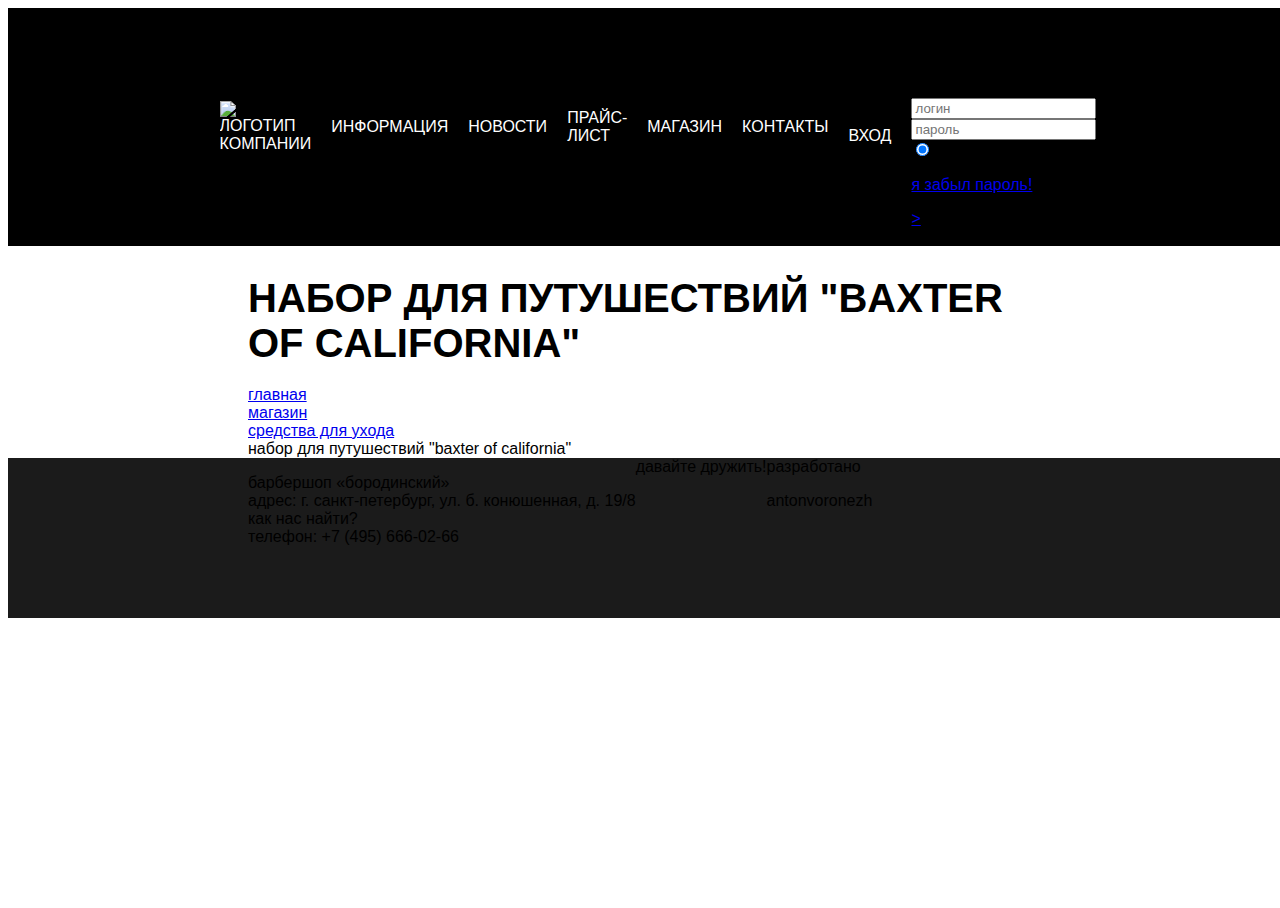
==== item.html @ c0f87596 "add item top block" ====
<!-- +++++++++++++++++++++ -->
<!--     AntonVoronezh     -->
<!-- +++++++++++++++++++++ -->
<!DOCTYPE html>
<html lang="ru-Ru">

<head>
    <meta charset="UTF-8">
    <meta name="viewport" content="width=800, initial-scale=1.0">
    <meta http-equiv="X-UA-Compatible" content="ie=edge">
    <link rel="stylesheet" href="css/main.css">
    <title>Страница для портфолио (макет barbershop)</title>
</head>

<body>
    <!--[if lt IE 8]>
<p class="chromeframe">Похоже, что ты используешь устаревший браузер, друг. Пожалуйста, <a href="http://browsehappy.com/">скачай новый браузер абсолютно бесплатно</a> или <a href="http://www.google.com/chromeframe/?redirect=true">активируй Google Chrome Frame</a></p>
<![endif]-->
    <div class="wrapper">
        <!-- start wrapper__content -->
        <div class="wrapper__content wrapper__content--all">
            <!-- start header -->
            <header class="header">
                <!-- start container -->
                <div class="container header--container">
                    <!-- start site navigation -->
                    <nav class="navigation">
                        <ul class="navigation__list">
                            <!-- start logo -->
                            <li class="navigation__item">
                                <a class="navigation__link" href="index.html">
                                    <img class="navigation__img" src="img/logo/logo-small.png" alt="логотип компании">
                                </a>
                            </li>
                            <!-- end logo -->
                            <li class="navigation__item"><a class="navigation__link" href="info.html">информация</a></li>
                            <li class="navigation__item"><a class="navigation__link" href="news.html">новости</a></li>
                            <li class="navigation__item"><a class="navigation__link" href="price.html">прайс-лист</a></li>
                            <li class="navigation__item"><a class="navigation__link navigation__link--active">магазин</a></li>
                            <li class="navigation__item"><a class="navigation__link" href="contacts.html">контакты</a></li>
                        </ul>
                    </nav>
                    <!-- end site navigation -->
                    <!-- start user navigation -->
                    <section class="user-navigation">
                        <ul class="user-navigation__list">
                            <li class="user-navigation__item">
                                <span class="dropdown"> <a class="user-navigation__link" href="#">вход</a></span>
                            </li>
                        </ul>
                    </section>
                    <!-- end user navigation -->
                    <!-- start personal account form visible-hidden -->
                    <section class="personal-account">
                        <h3 class="info__title">личный кабинет</h3>
                        <p class="info__text">
                            введите свой логин и пароль
                        </p>
                        <form class="login" action="#" method="POST">
                            <input class="login__form-input" type="text" placeholder="логин">
                            <input class="login_form-input" type="password" placeholder="пароль">
                            <div class="login__form-info">
                                <div class="login__form-memorize">
                                    <label>
                                        <input class="login__form-radio" type="radio" name="radio-test" checked>
                                        <span class="login__form-radio-custom"></span>
                                        <span class="label">запомнить меня</span>
                                    </label>
                                </div>
                                <a class="login__form-link" href="#">
                                    <p class="info__text"> я забыл пароль! </p>>
                                </a>
                            </div>
                            <div class="login__link-block">
                                <button type="submit" class="login__form-button">
                                    <span class="login__form-text">
                                        войти
                                    </span>
                                </button>
                        </form>
                    </section>
                    <!-- end personal account form  -->
                </div>
                <!-- end container -->
            </header>
            <!-- end header -->
            <!-- start maincontent -->
            <div class="maincontent">
                <!-- start main -->
                <main class="main">
                    <!-- start container -->
                    <div class="container item--container">
                        <!-- start shop top -->
                        <div class="item-top">
                            <!-- start page title -->
                            <h1 class="title title--item">набор для путушествий "baxter of california"</h1>
                            <!-- end page title -->
                            <!-- start breadcrumbs -->
                            <section class="breadcrumbs">
                                <ul class="breadcrumbs__list">
                                    <li class="breadcrumbs__item"><a class="breadcrumbs__link" href="index.html">главная</a></li>
                                    <li class="breadcrumbs__item"><a class="breadcrumbs__link" href="index.html">магазин</a></li>
                                    <li class="breadcrumbs__item"><a class="breadcrumbs__link" href="index.html">средства для ухода</a></li>
                                    <li class="breadcrumbs__item breadcrumbs__item--active"><a class="breadcrumbs__link">набор для путушествий "baxter of california"</a></li>
                                </ul>
                            </section>
                            <!-- end breadcrumbs -->
                        </div>
                        <!-- end shop top -->
                        <!-- start shop bottom -->
                        <div class="item-bottom">


                        </div>
                        <!-- end shop bottom -->
                    </div>
                    <!-- end container -->
                </main>
                <!-- end main -->
            </div>
            <!-- end maincontent -->
            <!-- start footer -->
            <footer class="footer">
                <!-- start container -->
                <div class="container footer--container">
                    <!-- start footer address -->
                    <section class="address">
                        <p class="address__text info__text--footer-address">
                            барбершоп «бородинский» <br>
                            адрес: г. санкт-петербург, ул. б. конюшенная, д. 19/8 <br>
                            как нас найти? <br>
                            телефон: +7 (495) 666-02-66
                        </p>
                    </section>
                    <!-- end footer address -->
                    <!-- start footer social -->
                    <section class="social">
                        <span class="social__title">
                            давайте дружить!
                        </span>
                        <div class="social__nav">
                            <ul class="social__list">

                                <li class="social__item">
                                    <a class="social__link" href="#" title="vkontakte"><span class="social__block social__block--vk"></span></a>
                                </li>
                                <li class="social__item">
                                    <a class="social__link" href="#" title="facebook"><span class="social__block social__block--fb"></span></a>
                                </li>
                                <li class="social__item">
                                    <a class="social__link" href="#" title="instagram"><span class="social__block social__block--inst"></span></a>
                                </li>
                            </ul>
                        </div>
                    </section>
                    <!-- end footer social -->
                    <!-- start footer signature -->
                    <section class="signature">
                        <span class="signature__title">
                            разработано
                        </span>
                        <p class="signature__block">
                            antonvoronezh
                        </p>
                    </section>
                    <!-- end footer signature -->
                </div>
                <!-- end container -->
            </footer>
            <!-- end footer -->
        </div>
        <!-- end wrapper__content -->

    </div>
</body>

</html>
---- css/main.css ----
/****************************
**      AntonVoronezh
****************************/

@import url('../css/layout/fonts.css');
@import url('../css/layout/normalize.css');
@import url('../css/layout/base.css');
@import url('../css/blocks/navigation.css');
@import url('../css/blocks/personal-account.css');
@import url('../css/blocks/user-navigation.css');
@import url('../css/blocks/index-main-block.css');
@import url('../css/blocks/index-info.css');
@import url('../css/blocks/footer.css');
@import url('../css/blocks/personal-account.css');
@import url('../css/blocks/shop/shop-structure.css');
@import url('../css/blocks/shop/shop-title.css');
@import url('../css/blocks/shop/shop-breadcrumbs.css');
@import url('../css/blocks/shop/shop-filters.css');
@import url('../css/blocks/shop/shop-catalog.css');
@import url('../css/blocks/shop/shop-pagination.css');
@import url('../css/blocks/item/item-structure.css');
@import url('../css/blocks/item/item-title.css');
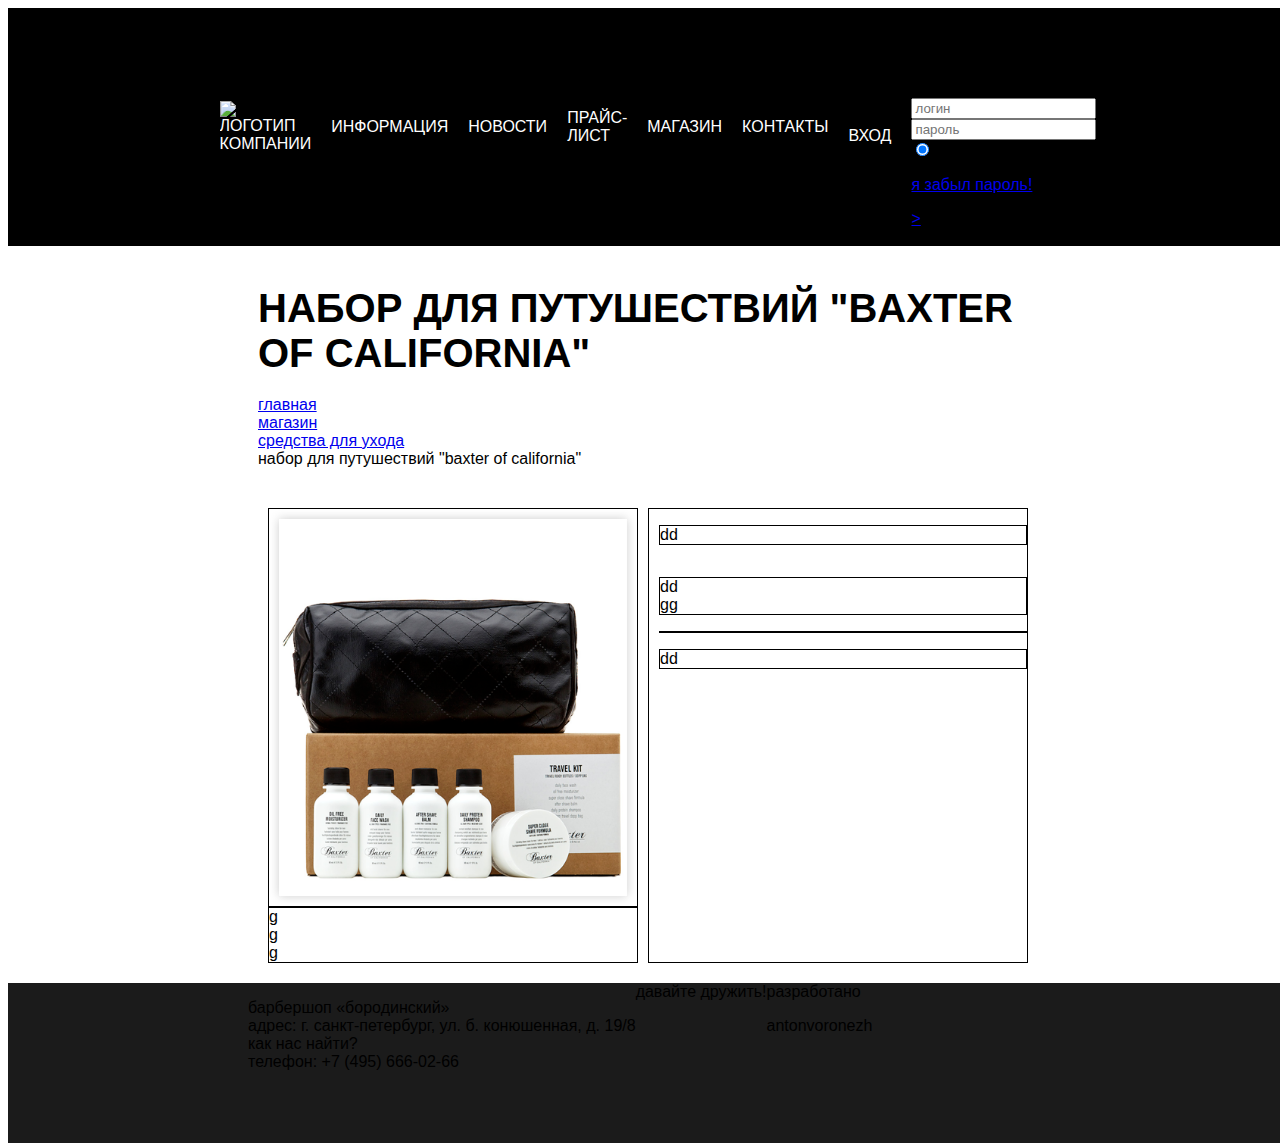
==== commit 03461bad: "add big photo (item.html)" ====
--- a/item.html
+++ b/item.html
@@ -100,8 +100,10 @@
                                 <ul class="breadcrumbs__list">
                                     <li class="breadcrumbs__item"><a class="breadcrumbs__link" href="index.html">главная</a></li>
                                     <li class="breadcrumbs__item"><a class="breadcrumbs__link" href="index.html">магазин</a></li>
-                                    <li class="breadcrumbs__item"><a class="breadcrumbs__link" href="index.html">средства для ухода</a></li>
-                                    <li class="breadcrumbs__item breadcrumbs__item--active"><a class="breadcrumbs__link">набор для путушествий "baxter of california"</a></li>
+                                    <li class="breadcrumbs__item"><a class="breadcrumbs__link" href="index.html">средства
+                                            для ухода</a></li>
+                                    <li class="breadcrumbs__item breadcrumbs__item--active"><a class="breadcrumbs__link">набор
+                                            для путушествий "baxter of california"</a></li>
                                 </ul>
                             </section>
                             <!-- end breadcrumbs -->
@@ -109,8 +111,36 @@
                         <!-- end shop top -->
                         <!-- start shop bottom -->
                         <div class="item-bottom">
-
-
+                            <!-- start item photos -->
+                            <section class="item-photos">
+                                <div class="item-photos__big">
+                                    <img class="item-photos__big-photo" src="img/item/1.png" alt="набор
+                                   для путушествий baxter of california">
+                                </div>
+                                <ul class="item-photos__list">
+                                    <li class="item-photos__item">g</li>
+                                    <li class="item-photos__item">g</li>
+                                    <li class="item-photos__item">g</li>
+                                </ul>
+                            </section>
+                            <!-- end item photos -->
+                            <!-- start item description -->
+                            <section class="item-desc">
+                                <p class="item-desc__articul">
+                                    dd
+                                </p>
+                                <p class="item-desc__text">
+                                    dd <br>gg
+                                </p>
+                                <div class="item-desc__price-buy">
+                                    <!-- <span class="item-card__price">750 Р</span>
+                                    <a class="item-card__link" href="item.html"> КУПИТЬ</a> -->
+                                </div>
+                                <p class="item-card__composition">
+                                    dd
+                                </p>
+                            </section>
+                            <!-- end item description -->
                         </div>
                         <!-- end shop bottom -->
                     </div>
--- a/css/main.css
+++ b/css/main.css
@@ -19,4 +19,5 @@
 @import url('../css/blocks/shop/shop-catalog.css');
 @import url('../css/blocks/shop/shop-pagination.css');
 @import url('../css/blocks/item/item-structure.css');
-@import url('../css/blocks/item/item-title.css');+@import url('../css/blocks/item/item-title.css');
+@import url('../css/blocks/item/item-photos__big.css');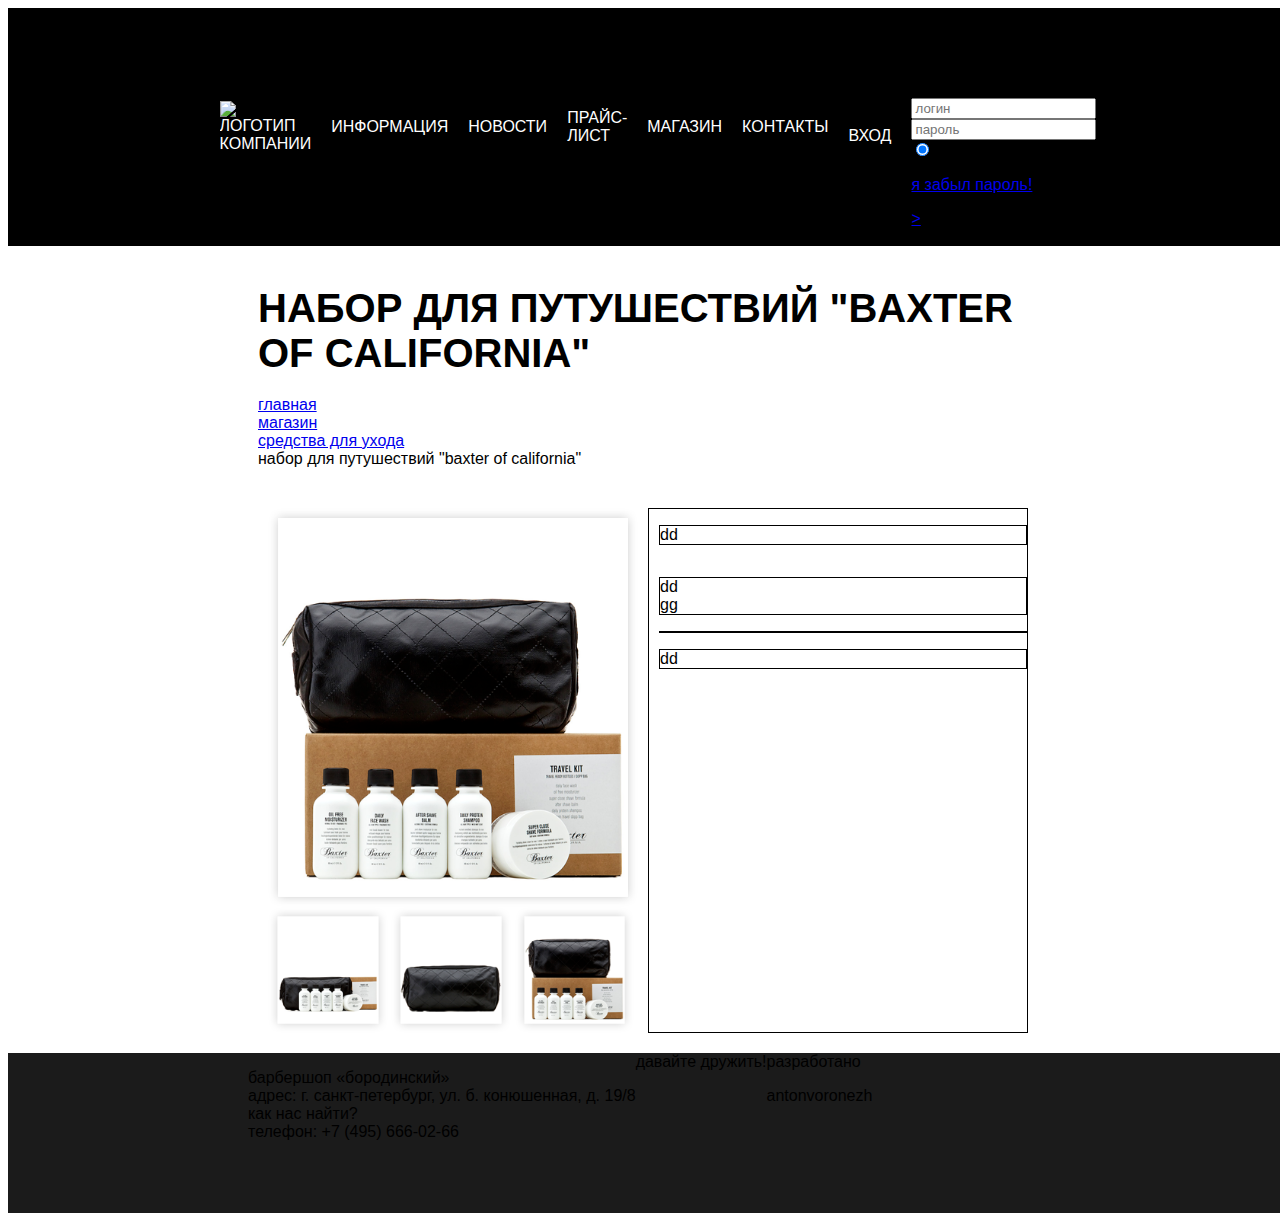
==== commit a1d6b27f: "add small photo block (item.html)" ====
--- a/item.html
+++ b/item.html
@@ -118,9 +118,12 @@
                                    для путушествий baxter of california">
                                 </div>
                                 <ul class="item-photos__list">
-                                    <li class="item-photos__item">g</li>
-                                    <li class="item-photos__item">g</li>
-                                    <li class="item-photos__item">g</li>
+                                    <li class="item-photos__item"><img class="item-photos__small-photo" src="img/item/2.png" alt="набор
+                                        для путушествий baxter of california"></li>
+                                    <li class="item-photos__item"><img class="item-photos__small-photo" src="img/item/3.png" alt="набор
+                                        для путушествий baxter of california"></li>
+                                    <li class="item-photos__item"><img class="item-photos__small-photo" src="img/item/4.png" alt="набор
+                                        для путушествий baxter of california"></li>
                                 </ul>
                             </section>
                             <!-- end item photos -->
--- a/css/main.css
+++ b/css/main.css
@@ -20,4 +20,5 @@
 @import url('../css/blocks/shop/shop-pagination.css');
 @import url('../css/blocks/item/item-structure.css');
 @import url('../css/blocks/item/item-title.css');
-@import url('../css/blocks/item/item-photos__big.css');+@import url('../css/blocks/item/item-photos__big.css');
+@import url('../css/blocks/item/item-photos__list.css');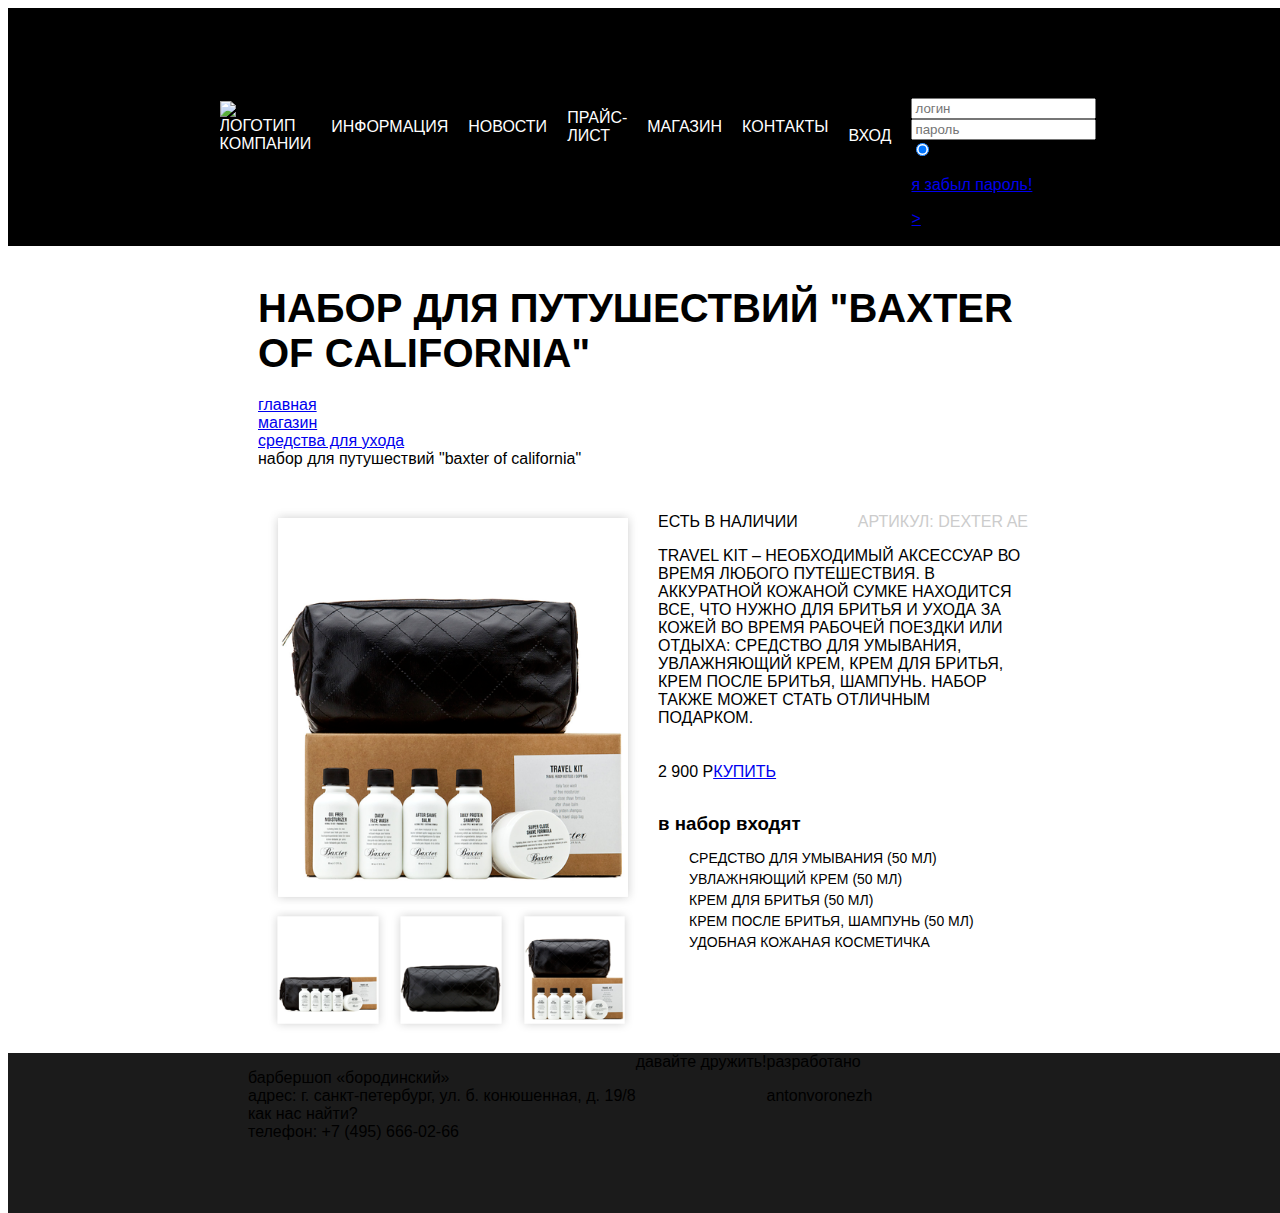
==== commit 51950441: "add description (ite.html)" ====
--- a/item.html
+++ b/item.html
@@ -96,6 +96,7 @@
                             <h1 class="title title--item">набор для путушествий "baxter of california"</h1>
                             <!-- end page title -->
                             <!-- start breadcrumbs -->
+                            <h2 class="visible-hidden">фотографии набора</h2>
                             <section class="breadcrumbs">
                                 <ul class="breadcrumbs__list">
                                     <li class="breadcrumbs__item"><a class="breadcrumbs__link" href="index.html">главная</a></li>
@@ -118,29 +119,44 @@
                                    для путушествий baxter of california">
                                 </div>
                                 <ul class="item-photos__list">
-                                    <li class="item-photos__item"><img class="item-photos__small-photo" src="img/item/2.png" alt="набор
+                                    <li class="item-photos__item"><img class="item-photos__small-photo" src="img/item/2.png"
+                                            alt="набор
                                         для путушествий baxter of california"></li>
-                                    <li class="item-photos__item"><img class="item-photos__small-photo" src="img/item/3.png" alt="набор
+                                    <li class="item-photos__item"><img class="item-photos__small-photo" src="img/item/3.png"
+                                            alt="набор
                                         для путушествий baxter of california"></li>
-                                    <li class="item-photos__item"><img class="item-photos__small-photo" src="img/item/4.png" alt="набор
+                                    <li class="item-photos__item"><img class="item-photos__small-photo" src="img/item/4.png"
+                                            alt="набор
                                         для путушествий baxter of california"></li>
                                 </ul>
                             </section>
                             <!-- end item photos -->
                             <!-- start item description -->
                             <section class="item-desc">
-                                <p class="item-desc__articul">
-                                    dd
-                                </p>
+                                <h2 class="visible-hidden">Описание набора</h2>
+                                <div class="item-desc__articul">
+                                    <span class="item-desc__articul-left">есть в наличии</span>
+                                    <span class="item-desc__articul-right">артикул: dexter ae</span>
+                                </div>
                                 <p class="item-desc__text">
-                                    dd <br>gg
+                                    Travel Kit – необходимый аксессуар во время любого путешествия. В аккуратной
+                                    кожаной сумке находится все, что нужно для бритья и ухода за кожей во время рабочей
+                                    поездки или отдыха: средство для умывания, увлажняющий крем, крем для бритья, крем
+                                    после бритья, шампунь. Набор также может стать отличным подарком.
                                 </p>
                                 <div class="item-desc__price-buy">
-                                    <!-- <span class="item-card__price">750 Р</span>
-                                    <a class="item-card__link" href="item.html"> КУПИТЬ</a> -->
-                                </div>
-                                <p class="item-card__composition">
-                                    dd
+                                    <span class="item-card__price">2 900 Р</span>
+                                    <a class="item-card__link" href="item.html"> КУПИТЬ</a>
+                                </div>
+                                <p class="item-desc__composition">
+                                    <h3 class="info__title info__title--item-desc__composition">в набор входят</h3>
+                                    <ul class="item-desc__list">
+                                        <li class="item-desc__item">Средство для умывания (50 мл)</li>
+                                        <li class="item-desc__item">Увлажняющий крем (50 мл)</li>
+                                        <li class="item-desc__item">Крем для бритья (50 мл)</li>
+                                        <li class="item-desc__item">Крем после бритья, шампунь (50 мл)</li>
+                                        <li class="item-desc__item">Удобная кожаная косметичка</li>
+                                    </ul>
                                 </p>
                             </section>
                             <!-- end item description -->
--- a/css/main.css
+++ b/css/main.css
@@ -21,4 +21,9 @@
 @import url('../css/blocks/item/item-structure.css');
 @import url('../css/blocks/item/item-title.css');
 @import url('../css/blocks/item/item-photos__big.css');
-@import url('../css/blocks/item/item-photos__list.css');+@import url('../css/blocks/item/item-photos__list.css');
+@import url('../css/blocks/item/item-desc__articul.css');
+@import url('../css/blocks/item/item-desc__text.css');
+@import url('../css/blocks/item/item-desc__price-buy.css');
+@import url('../css/blocks/item/item-card__composition.css');
+@import url('../css/blocks/item/item-desc__composition.css');